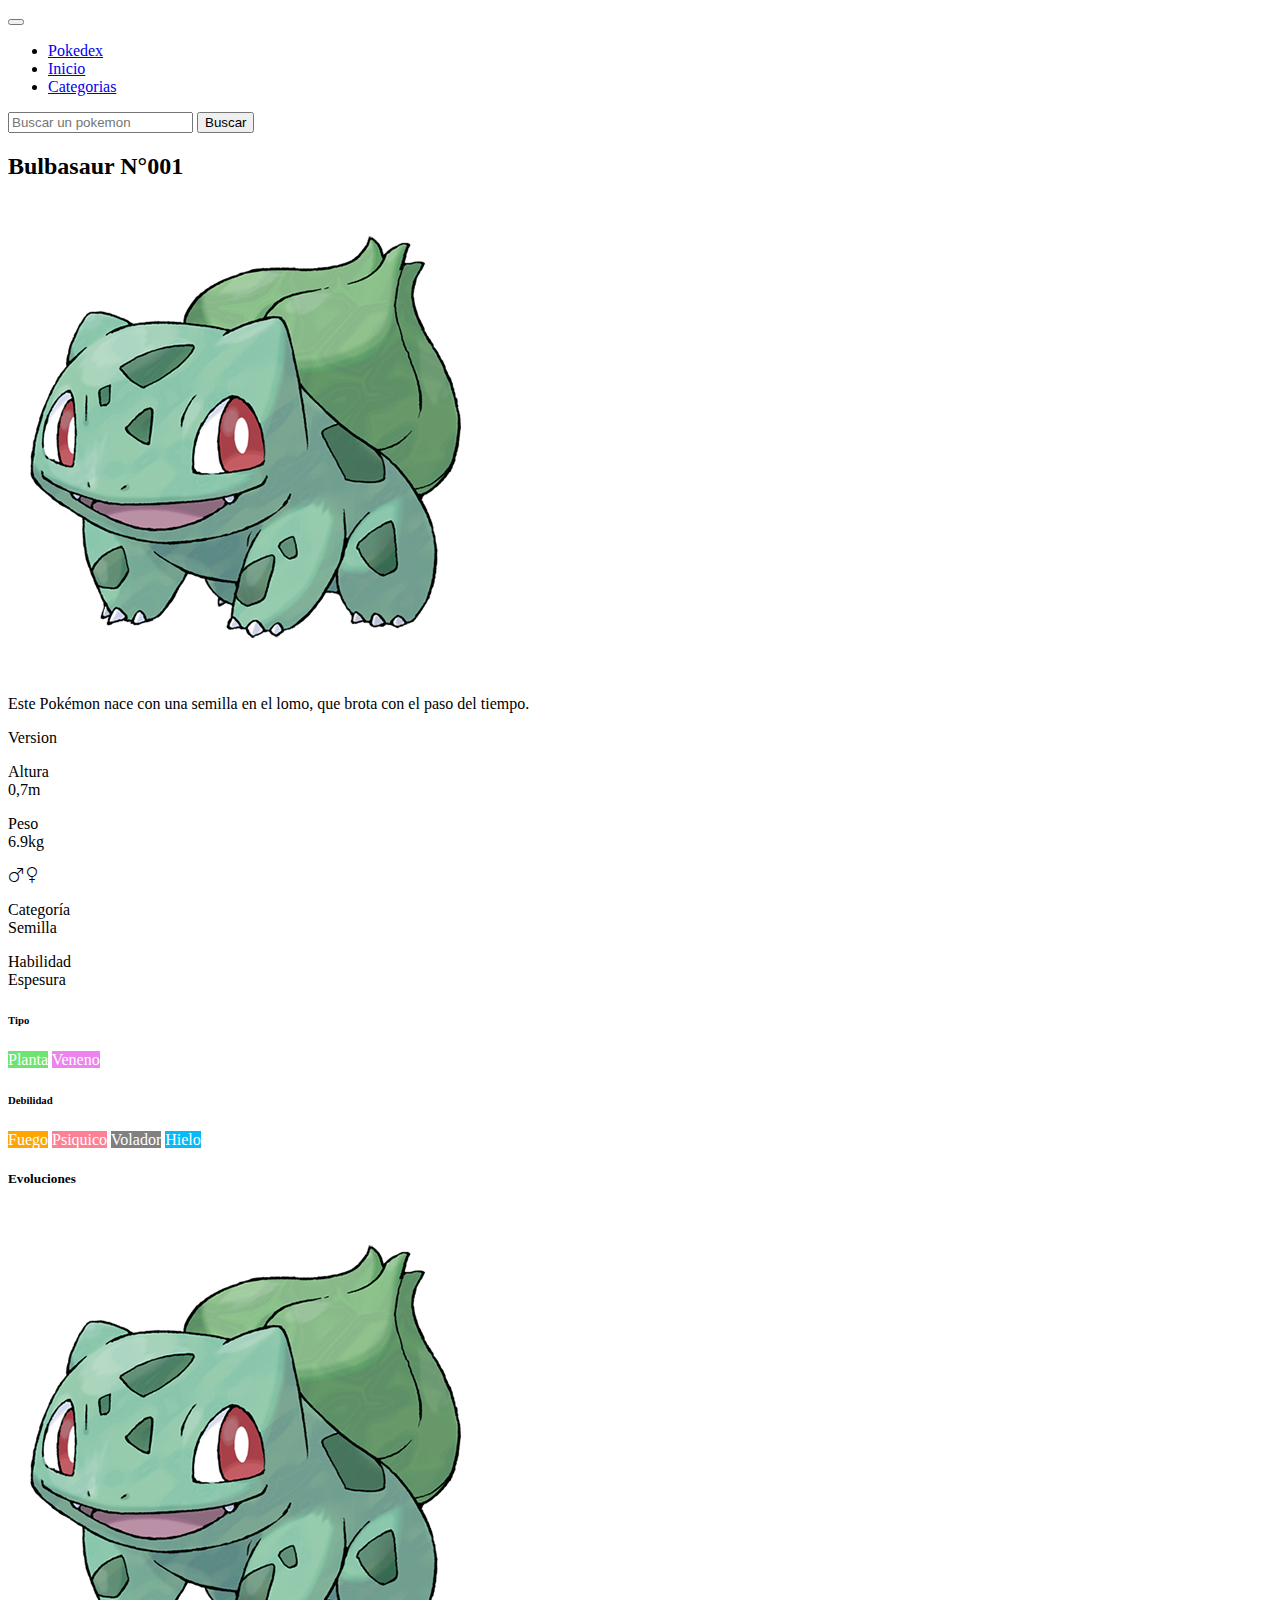
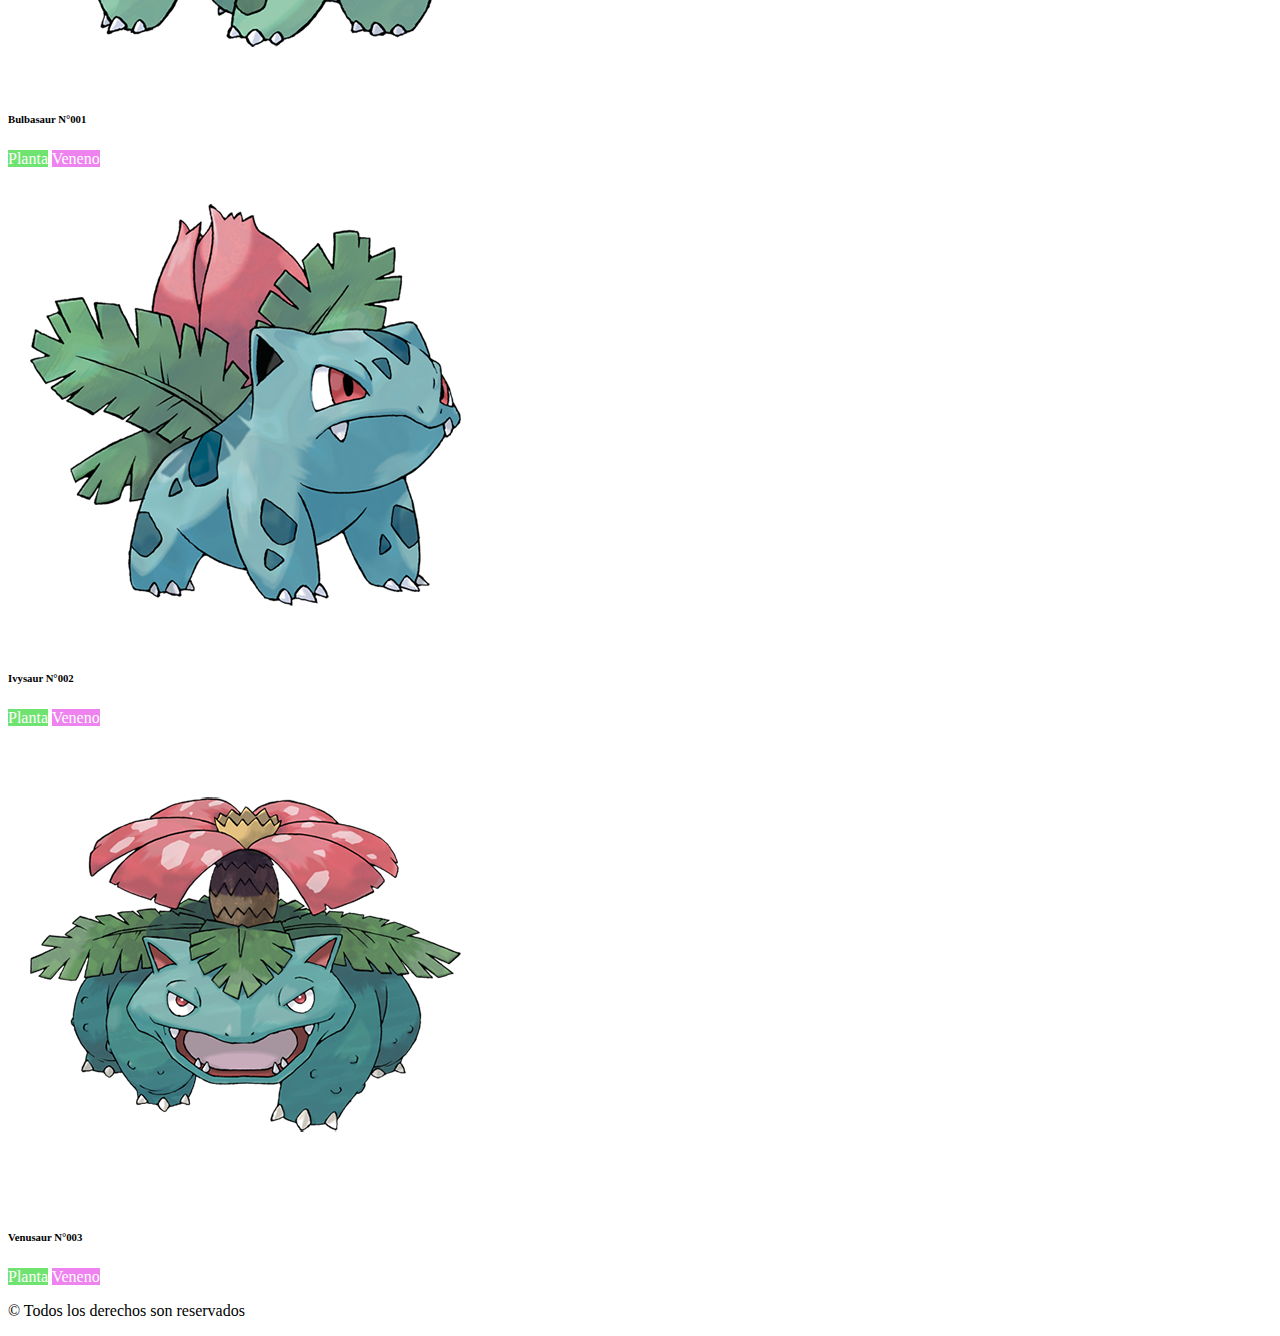
==== pages/pokemon.html @ 846e7c4b "pagina bulbasaur sin slider" ====
<!DOCTYPE html>
<html lang="es">
  <head>
    <meta charset="UTF-8" />
    <meta http-equiv="X-UA-Compatible" content="IE=edge" />
    <meta name="viewport" content="width=device-width, initial-scale=1.0" />
    <meta name="description" content="Pokemon" />
    <meta
      name="keywords"
      content="bootstrap,sistema de grillas,contenedores,colores,git"
    />
    <meta name="author" content="sala 1" />
    <link rel="stylesheet" href="../css/style.css">
    <!-- CSS only -->
    <link
      href="https://cdn.jsdelivr.net/npm/bootstrap@5.2.0-beta1/dist/css/bootstrap.min.css"
      rel="stylesheet"
      integrity="sha384-0evHe/X+R7YkIZDRvuzKMRqM+OrBnVFBL6DOitfPri4tjfHxaWutUpFmBp4vmVor"
      crossorigin="anonymous"
    />
    <link
      rel="stylesheet"
      href="https://cdn.jsdelivr.net/npm/bootstrap-icons@1.8.3/font/bootstrap-icons.css"
    />
    <link rel="stylesheet" href="css/style.css" />
    <title>Pokemon-Bulbasaur</title>
  </head>
  <body>
    <header>
      <nav class="navbar bg-danger navbar-danger navbar-expand-lg text-white">
        <section class="d-flex container">
          <article class="col-12 col-md-6 col-lg-6 me-5">
            <button
              class="navbar-toggler"
              type="button"
              data-bs-toggle="collapse"
              data-bs-target="#itemsNav"
            >
              <span class="navbar-toggler-icon"></span>
            </button>
            <div id="itemsNav" class="collapse navbar-collapse">
              <ul class="navbar-nav ms-auto">
                <li class="nav-item">
                  <a href="index.html" class="nav-link active">Pokedex</a>
                </li>
                <li class="nav-item">
                  <a href="index.html" class="nav-link">Inicio</a>
                </li>
                <li class="nav-item">
                  <a href="index.html" class="nav-link">Categorias</a>
                </li>
              </ul>
            </div>
          </article>
          <article class="col-12 col-md-6 col-lg-6">
            <form class="d-flex" role="Buscar un pokemon">
              <input
                class="form-control me-2"
                type="Buscar un pokemon"
                placeholder="Buscar un pokemon"
                aria-label="Buscar un pokemon"
              />
              <button class="btn btn-outline-dark" type="submit">Buscar</button>
            </form>
          </article>
        </section>
      </nav>
    </header>
    <main class="container">
      <div class="card m-2 ">
        <div class="card-body">
          <div class="text-center">
            <h2 class="text-center">Bulbasaur N°001</h2>
            <div class="mb-3">
              <div class="row g-0">
                <div class="col-md-4">
                  <img
                    src="../img/001.png"
                    class="img-fluid rounded-start"
                    alt="Bulbasaur"
                  />
                </div>
                <div class="col-md-8 container">
                  <div>
                    <p>
                        Este Pokémon nace con una semilla en el lomo, que brota con el paso del tiempo.
                    </p>
                    <div class="card text-bg-primary mb-3" >
                        <div class="card-header text-start">Version</div>
                        <div class="card-body text-start ">
                          <div class="row">
                            <div class="col-6"><p>Altura <br> 0,7m </p>
                              <p>Peso <br>6.9kg</p>
                              <p><i class="bi bi-gender-male"></i><i class="bi bi-gender-female"></i></p></div>
                            <div class="col-6">
                              <p>Categoría <br> Semilla</p>
                              <p>Habilidad <br>Espesura</p>
                            </div>
                          </div>
                          
                        </div>
                      </div>
                  </div>
                  <div class="text-start">
                    <h6>Tipo</h6>
                    <span class="badge planta">Planta</span> <span class="badge veneno">Veneno</span>
                  </div>
                  <div class="text-start">
                    <h6>Debilidad</h6>
                    <span class="badge  fuego">Fuego</span> <span class="badge psiquico">Psiquico</span> <span class="badge  volador">Volador</span> <span class="badge hielo">Hielo</span>
                  </div>
                </div>
              </div>
            </div>
          </div>
          <div class="card bg-light">
            <div class="card-body">
              <h5>Evoluciones</h5>
              <div class=" d-flex justify-content-around m-3">

              
              <div>
                <img src="../img/001.png" alt="bulbasaur" class="w-75">
                <h6>Bulbasaur N°001</h6>
                <span class="badge planta">Planta</span> <span class="badge veneno">Veneno</span>
              </div>
              <div>
                <img src="../img/002.png" alt="ivysaur" class="w-75">
                <h6>Ivysaur N°002</h6>
                <span class="badge planta">Planta</span> <span class="badge veneno">Veneno</span>
              </div>
              <div>
                <img src="../img/003.png" alt="venusaur" class="w-75">
              <h6>Venusaur N°003</h6>
              <span class="badge planta">Planta</span> <span class="badge veneno">Veneno</span>
              </div>
            </div>
              </div>
            </div>
          </div>
        </div>
      </div>
    </main>
    <footer class="bg-dark text-light p-5">
      <section class="container">
        <p class="text-center">&copy Todos los derechos son reservados</p>
      </section>
    </footer>
    <!-- JavaScript Bundle with Popper -->
    <script
      src="https://cdn.jsdelivr.net/npm/bootstrap@5.2.0-beta1/dist/js/bootstrap.bundle.min.js"
      integrity="sha384-pprn3073KE6tl6bjs2QrFaJGz5/SUsLqktiwsUTF55Jfv3qYSDhgCecCxMW52nD2"
      crossorigin="anonymous"
    ></script>
  </body>
</html>
---- css/style.css ----
.planta{
    background-color: rgb(111, 227, 111);
    color: white;
}
.veneno{
    background-color: violet;
    color: white;
}
.fuego{
    background-color: orange;
    color: white;
}
.psiquico{
    background-color: rgb(255, 128, 149);
    color: white;
}
.volador{
    background-color: grey;
    color: white;
}
.hielo{
    background-color: rgb(4, 187, 248);
    color: white;
}
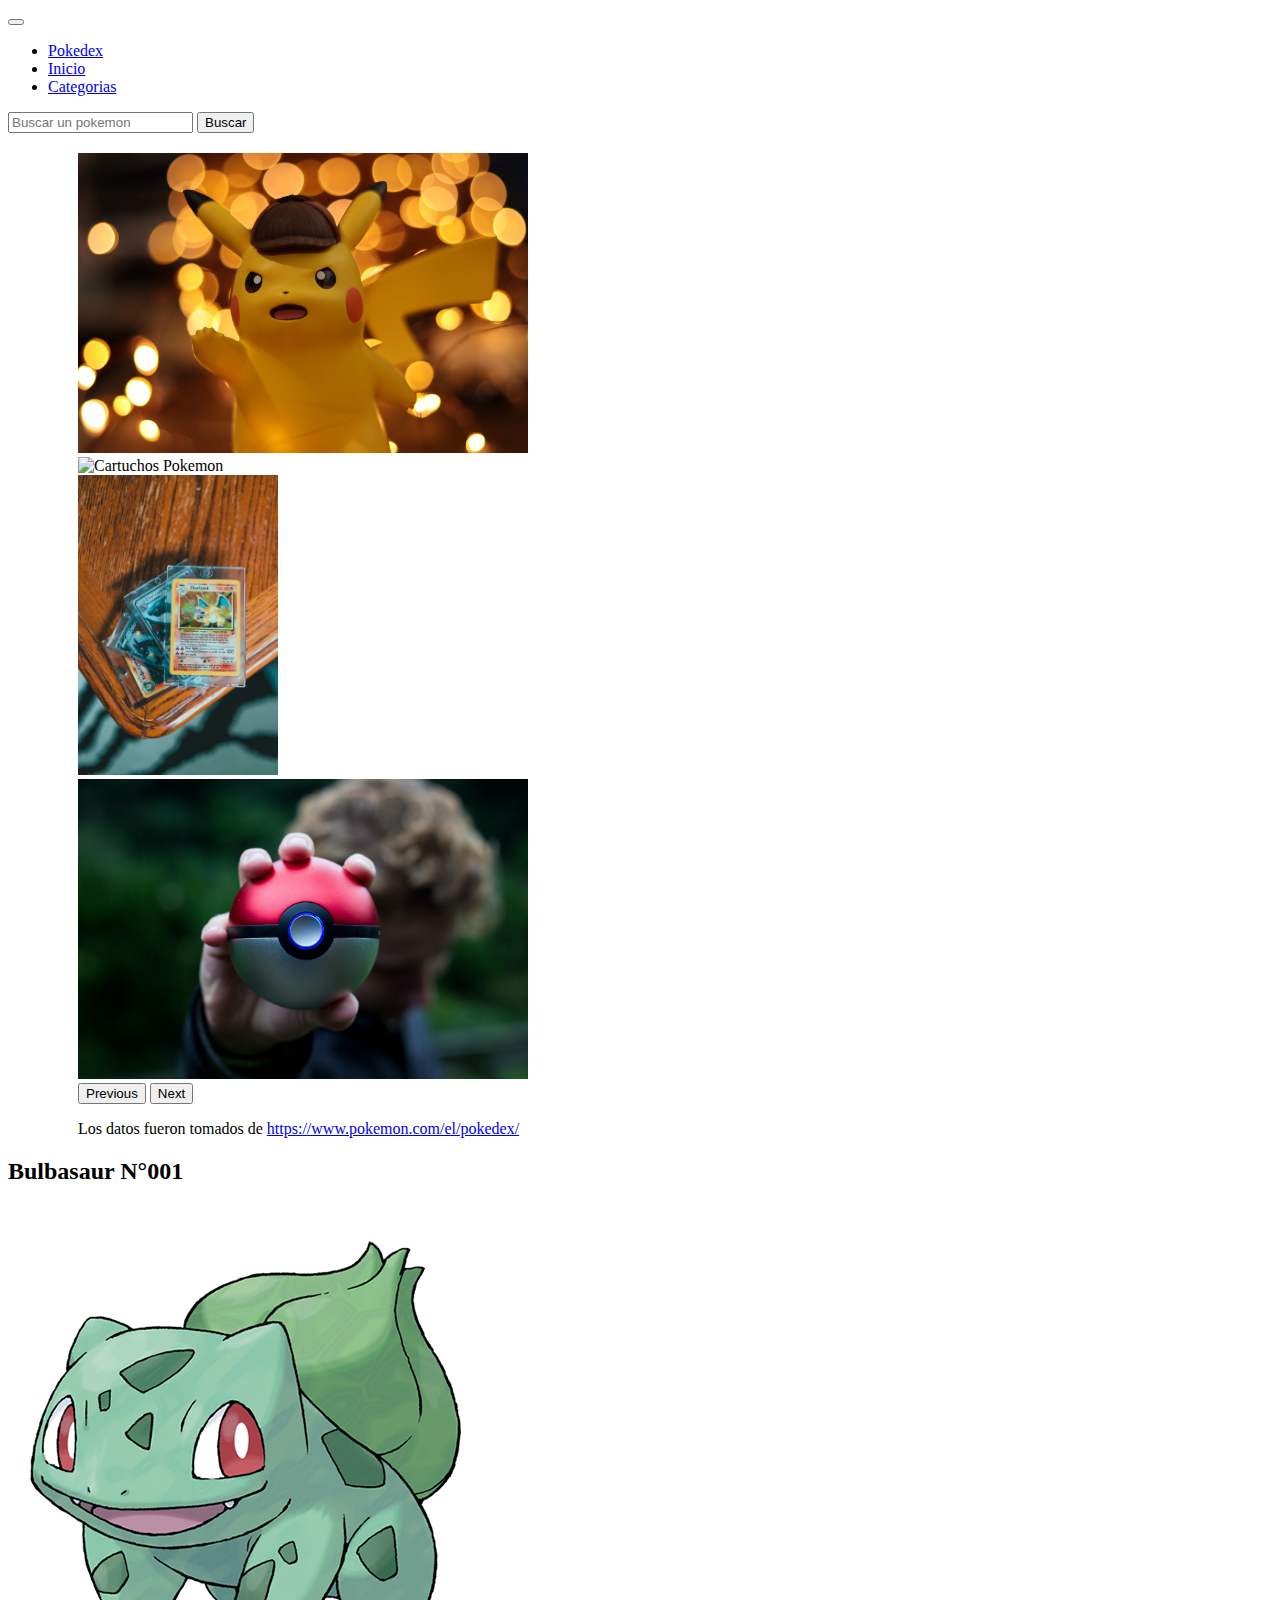
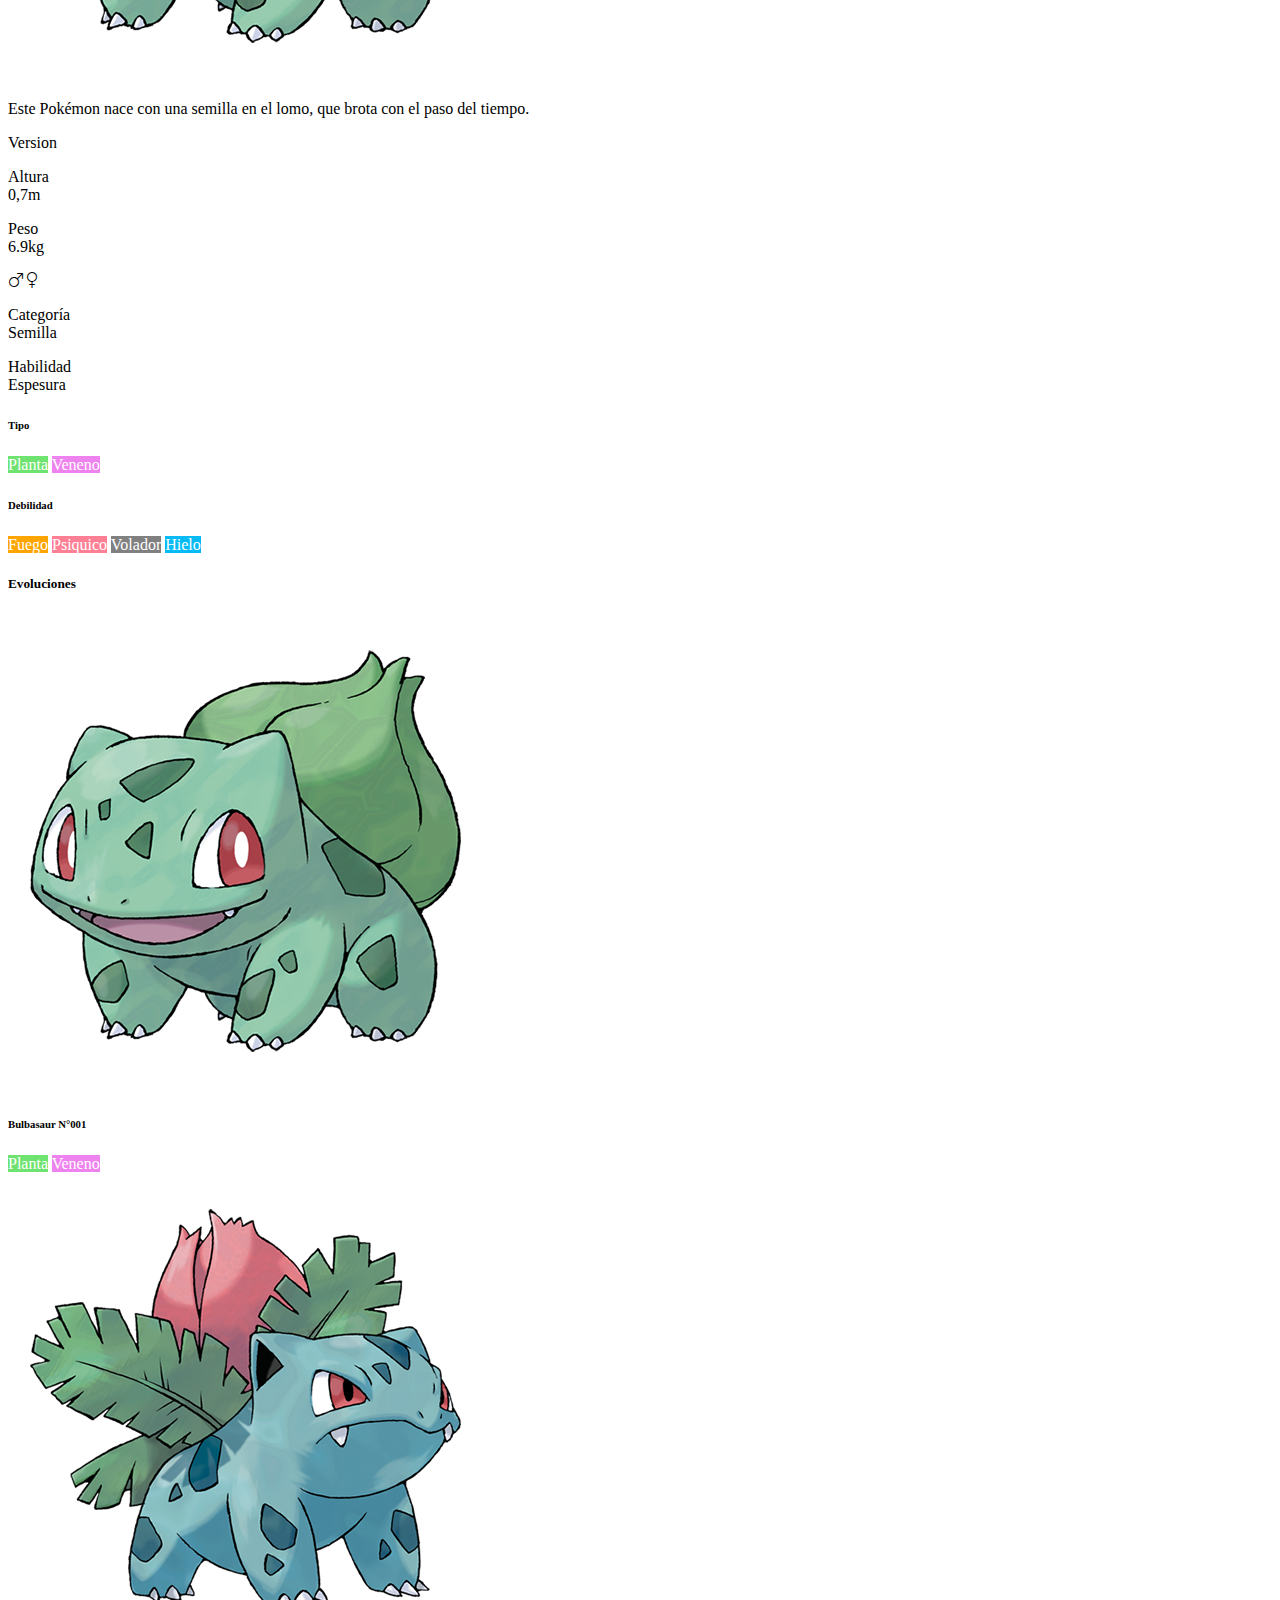
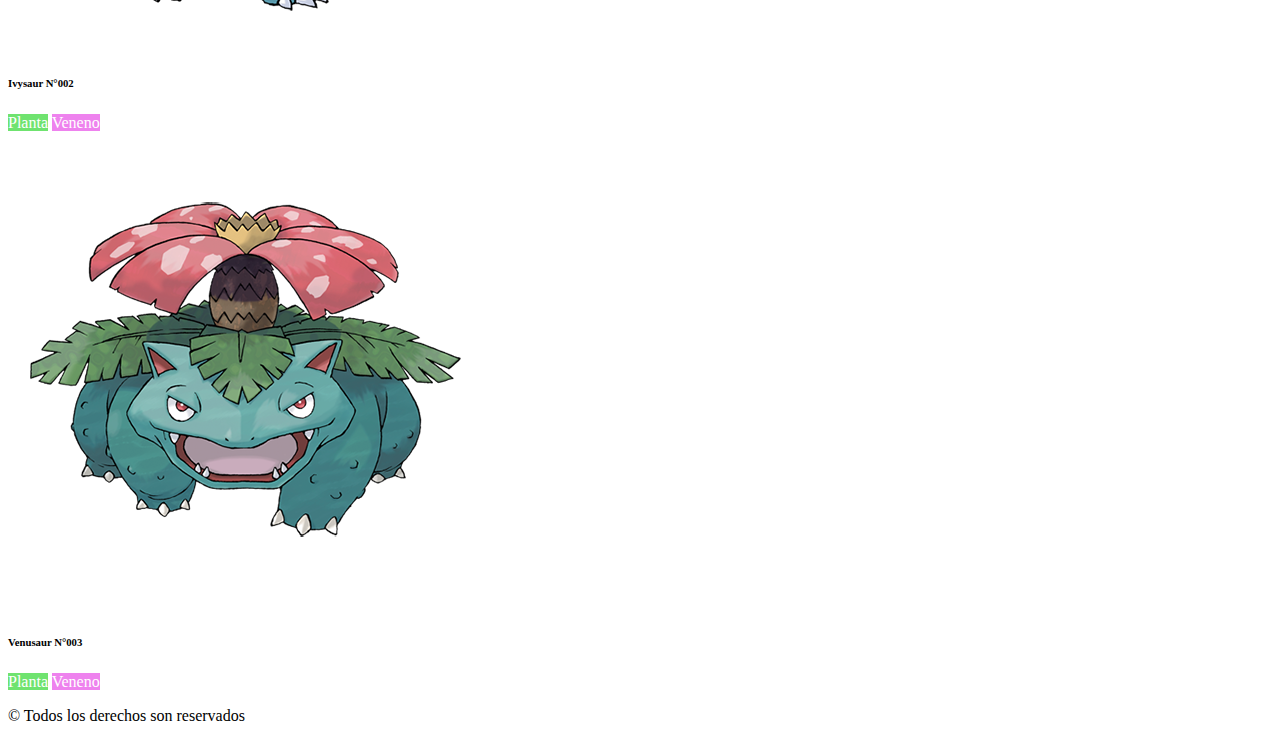
==== commit 2f38f6d9: "Se agrega página del pokemon con características, su hoja de estilo y carpeta de fotos" ====
--- a/pages/pokemon.html
+++ b/pages/pokemon.html
@@ -10,7 +10,8 @@
       content="bootstrap,sistema de grillas,contenedores,colores,git"
     />
     <meta name="author" content="sala 1" />
-    <link rel="stylesheet" href="../css/style.css">
+    <link rel="stylesheet" href="../css/pokemon.css">
+    <link rel="stylesheet" href="../css/carousel.css">
     <!-- CSS only -->
     <link
       href="https://cdn.jsdelivr.net/npm/bootstrap@5.2.0-beta1/dist/css/bootstrap.min.css"
@@ -66,80 +67,112 @@
         </section>
       </nav>
     </header>
-    <main class="container">
-      <div class="card m-2 ">
-        <div class="card-body">
-          <div class="text-center">
-            <h2 class="text-center">Bulbasaur N°001</h2>
-            <div class="mb-3">
-              <div class="row g-0">
-                <div class="col-md-4">
-                  <img
-                    src="../img/001.png"
-                    class="img-fluid rounded-start"
-                    alt="Bulbasaur"
-                  />
-                </div>
-                <div class="col-md-8 container">
-                  <div>
-                    <p>
-                        Este Pokémon nace con una semilla en el lomo, que brota con el paso del tiempo.
-                    </p>
-                    <div class="card text-bg-primary mb-3" >
-                        <div class="card-header text-start">Version</div>
-                        <div class="card-body text-start ">
-                          <div class="row">
-                            <div class="col-6"><p>Altura <br> 0,7m </p>
-                              <p>Peso <br>6.9kg</p>
-                              <p><i class="bi bi-gender-male"></i><i class="bi bi-gender-female"></i></p></div>
-                            <div class="col-6">
-                              <p>Categoría <br> Semilla</p>
-                              <p>Habilidad <br>Espesura</p>
+    <main>
+      <section class="ajustePosicionSlider">
+        <div id="pokemonCarousel" class="carousel slide" data-bs-ride="carousel">
+            <div class="carousel-inner">
+              <div class="carousel-item active">
+                <img src="../img/carusel/pexels-carolina-castilla-arias-1716861.jpg" class="d-block w-100 carouselPokemon" alt="Pikachu Detective">
+              </div>
+              <div class="carousel-item">
+                <img src="../img/carusel/pexels-erik-mclean-7824266.jpg" class="d-block w-100 carouselPokemon" alt="Cartuchos Pokemon">
+              </div>
+              <div class="carousel-item">
+                <img src="../img/carusel/pexels-erik-mclean-9661254.jpg" class="d-block w-100 carouselPokemon" alt="Cartas Pokemon">
+              </div>
+              <div class="carousel-item">
+                <img src="../img/carusel/pexels-vincent-ma-janssen-1310847.jpg" class="d-block w-100 carouselPokemon" alt="Pokeball">
+              </div>
+            </div>
+            <button class="carousel-control-prev" type="button" data-bs-target="#pokemonCarousel" data-bs-slide="prev">
+              <span class="carousel-control-prev-icon" aria-hidden="true"></span>
+              <span class="visually-hidden">Previous</span>
+            </button>
+            <button class="carousel-control-next" type="button" data-bs-target="#pokemonCarousel" data-bs-slide="next">
+              <span class="carousel-control-next-icon" aria-hidden="true"></span>
+              <span class="visually-hidden">Next</span>
+            </button>
+          </div>
+          <div class="col-lg-12">
+              <p>Los datos fueron tomados de <a href=" https://www.pokemon.com/el/pokedex/"> https://www.pokemon.com/el/pokedex/</a></p>
+          </div>
+        </section>
+
+      <section class="container">
+        <div class="card m-2 ">
+          <div class="card-body">
+            <div class="text-center">
+              <h2 class="text-center">Bulbasaur N°001</h2>
+              <div class="mb-3">
+                <div class="row g-0">
+                  <div class="col-md-4">
+                    <img
+                      src="../img/pokemon/001.png"
+                      class="img-fluid rounded-start"
+                      alt="Bulbasaur"
+                    />
+                  </div>
+                  <div class="col-md-8 container">
+                    <div>
+                      <p>
+                          Este Pokémon nace con una semilla en el lomo, que brota con el paso del tiempo.
+                      </p>
+                      <div class="card text-bg-primary mb-3" >
+                          <div class="card-header text-start">Version</div>
+                          <div class="card-body text-start ">
+                            <div class="row">
+                              <div class="col-6"><p>Altura <br> 0,7m </p>
+                                <p>Peso <br>6.9kg</p>
+                                <p><i class="bi bi-gender-male"></i><i class="bi bi-gender-female"></i></p></div>
+                              <div class="col-6">
+                                <p>Categoría <br> Semilla</p>
+                                <p>Habilidad <br>Espesura</p>
+                              </div>
                             </div>
+                            
                           </div>
-                          
                         </div>
-                      </div>
-                  </div>
-                  <div class="text-start">
-                    <h6>Tipo</h6>
-                    <span class="badge planta">Planta</span> <span class="badge veneno">Veneno</span>
-                  </div>
-                  <div class="text-start">
-                    <h6>Debilidad</h6>
-                    <span class="badge  fuego">Fuego</span> <span class="badge psiquico">Psiquico</span> <span class="badge  volador">Volador</span> <span class="badge hielo">Hielo</span>
+                    </div>
+                    <div class="text-start">
+                      <h6>Tipo</h6>
+                      <span class="badge planta">Planta</span> <span class="badge veneno">Veneno</span>
+                    </div>
+                    <div class="text-start">
+                      <h6>Debilidad</h6>
+                      <span class="badge  fuego">Fuego</span> <span class="badge psiquico">Psiquico</span> <span class="badge  volador">Volador</span> <span class="badge hielo">Hielo</span>
+                    </div>
                   </div>
                 </div>
               </div>
             </div>
-          </div>
-          <div class="card bg-light">
-            <div class="card-body">
-              <h5>Evoluciones</h5>
-              <div class=" d-flex justify-content-around m-3">
+            <div class="card bg-light">
+              <div class="card-body">
+                <h5>Evoluciones</h5>
+                <div class=" d-flex justify-content-around m-3">
+                  <div>
+                    <img src="../img/pokemon/001.png" alt="bulbasaur" class="w-75">
+                    <h6>Bulbasaur N°001</h6>
+                    <span class="badge planta">Planta</span> <span class="badge veneno">Veneno</span>
+                  </div>
+                  <div>
+                    <img src="../img/pokemon/002.png" alt="ivysaur" class="w-75">
+                    <h6>Ivysaur N°002</h6>
+                    <span class="badge planta">Planta</span> <span class="badge veneno">Veneno</span>
+                  </div>
+                  <div>
+                    <img src="../img/pokemon/003.png" alt="venusaur" class="w-75">
+                  <h6>Venusaur N°003</h6>
+                  <span class="badge planta">Planta</span> <span class="badge veneno">Veneno</span>
+                  </div>
+                </div>
+                  </div>
+                </div>
+              </div>
+            </div>
+            </div>
+      </section>
 
               
-              <div>
-                <img src="../img/001.png" alt="bulbasaur" class="w-75">
-                <h6>Bulbasaur N°001</h6>
-                <span class="badge planta">Planta</span> <span class="badge veneno">Veneno</span>
-              </div>
-              <div>
-                <img src="../img/002.png" alt="ivysaur" class="w-75">
-                <h6>Ivysaur N°002</h6>
-                <span class="badge planta">Planta</span> <span class="badge veneno">Veneno</span>
-              </div>
-              <div>
-                <img src="../img/003.png" alt="venusaur" class="w-75">
-              <h6>Venusaur N°003</h6>
-              <span class="badge planta">Planta</span> <span class="badge veneno">Veneno</span>
-              </div>
-            </div>
-              </div>
-            </div>
-          </div>
-        </div>
-      </div>
     </main>
     <footer class="bg-dark text-light p-5">
       <section class="container">
--- a/css/pokemon.css
+++ b/css/pokemon.css
@@ -0,0 +1,24 @@
+.planta{
+    background-color: rgb(111, 227, 111);
+    color: white;
+}
+.veneno{
+    background-color: violet;
+    color: white;
+}
+.fuego{
+    background-color: orange;
+    color: white;
+}
+.psiquico{
+    background-color: rgb(255, 128, 149);
+    color: white;
+}
+.volador{
+    background-color: grey;
+    color: white;
+}
+.hielo{
+    background-color: rgb(4, 187, 248);
+    color: white;
+}--- a/css/carousel.css
+++ b/css/carousel.css
@@ -0,0 +1,37 @@
+.carouselPokemon{
+    height: 300px;
+    object-fit: cover;
+}
+.ajustePosicionSlider{
+    margin-left: 70px;
+    margin-right: 70px;
+    margin-top: 20px;
+    margin-bottom: 20px;
+}
+
+
+/* Media queris Dispositivos Medium */
+@media screen and (min-width: 768px) and (max-width: 991px){
+    .ajustePosicionSlider{
+        margin-left: 30px;
+        margin-right: 30px;
+        margin-top: 10px;
+        margin-bottom: 10px;
+    }
+    
+}
+
+/* Media queris Dispositivos Small*/
+@media all and (max-width: 767px){
+    .ajustePosicionSlider{
+        margin-left: 0px;
+        margin-right: 0px;
+        margin-top: 5px;
+        margin-bottom: 5px;
+    }
+    
+}
+
+
+
+
